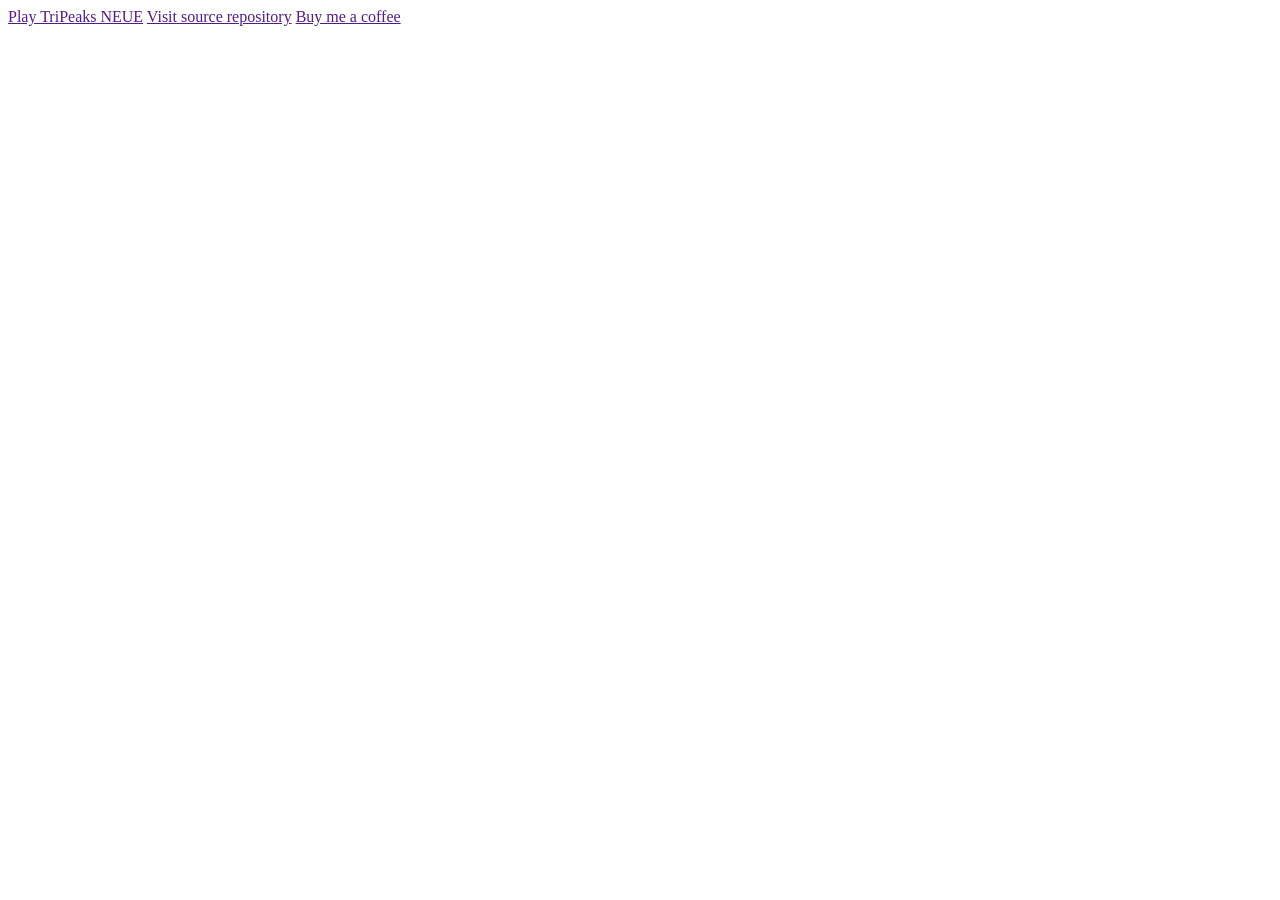
==== index.html @ d0cc9aad "Add index" ====
<!DOCTYPE html>
<html>

<head>
    <meta charset="UTF-8" />
    <title>mimoguz.github.io</title>
</head>

<body>
    <div id="container">
        <div>
            <a href="">Play TriPeaks NEUE</a>
            <a href="">Visit source repository</a>
            <a href="">Buy me a coffee</a>
        </div>
    </div>
</body>

</html>
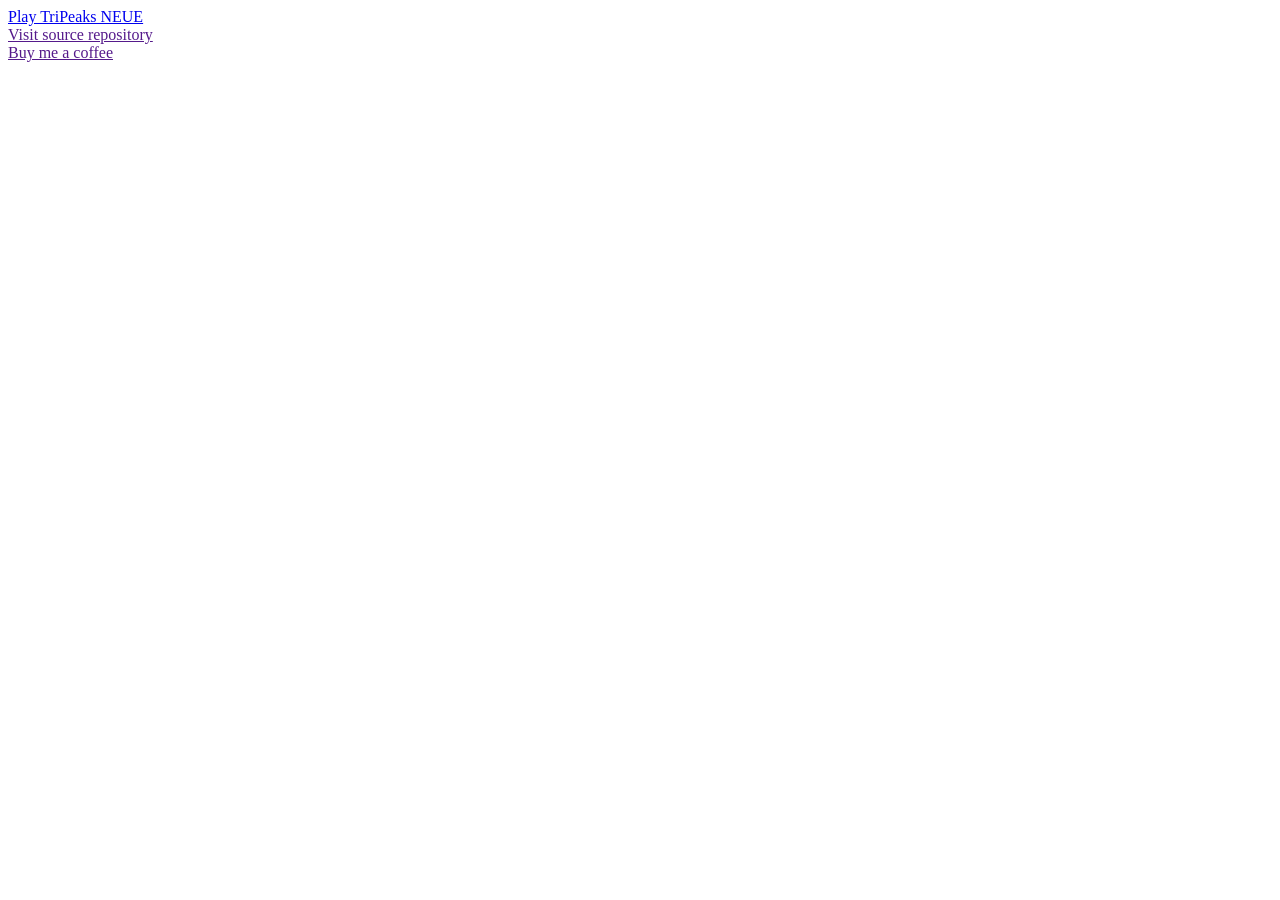
==== commit 0e397a0a: "Add app" ====
--- a/index.html
+++ b/index.html
@@ -9,8 +9,12 @@
 <body>
     <div id="container">
         <div>
-            <a href="">Play TriPeaks NEUE</a>
+            <a href="tripeaks_neue/index.html">Play TriPeaks NEUE</a>
+        </div>
+        <div>
             <a href="">Visit source repository</a>
+        </div>
+        <div>
             <a href="">Buy me a coffee</a>
         </div>
     </div>
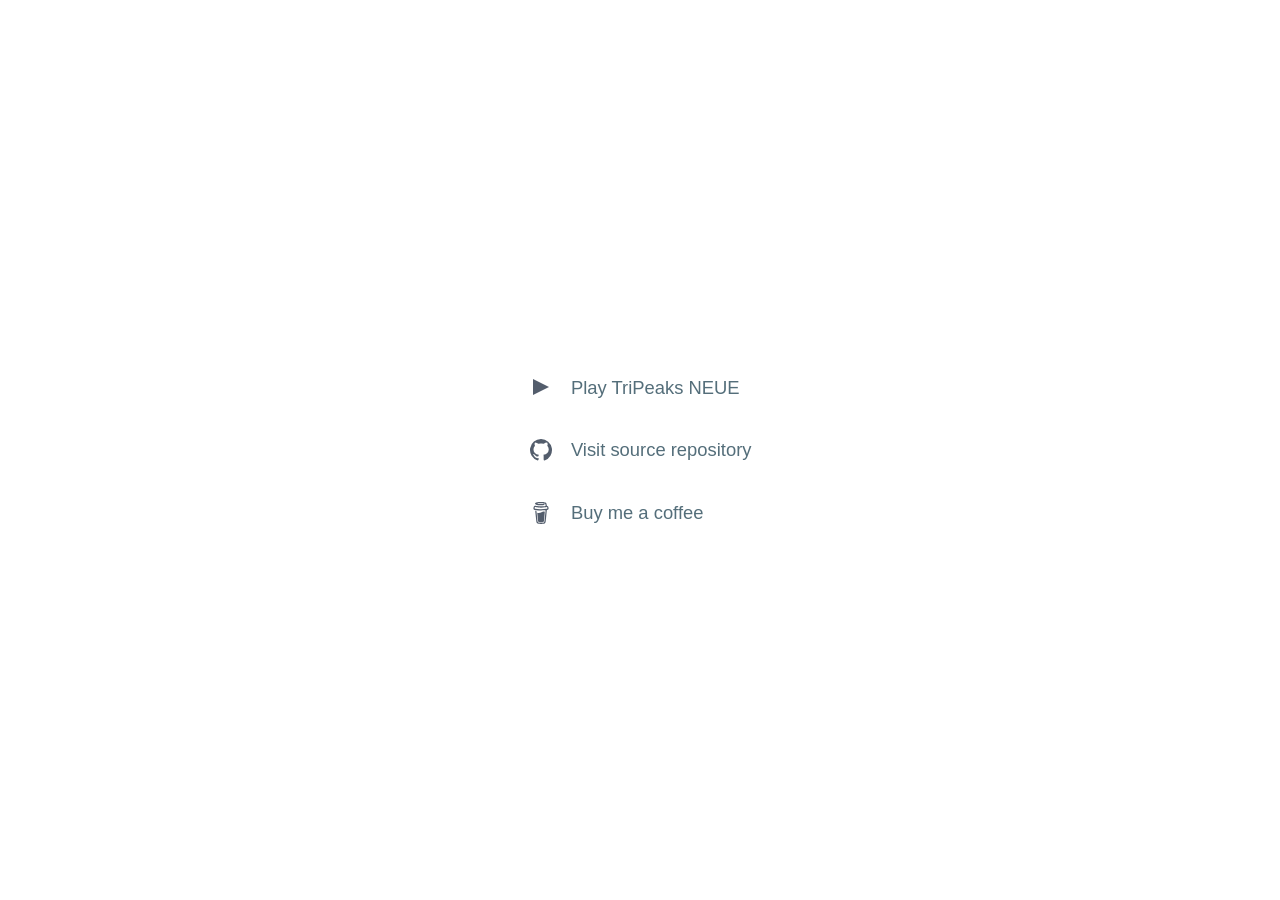
==== commit bc8b7795: "Edit index" ====
--- a/index.html
+++ b/index.html
@@ -3,19 +3,26 @@
 
 <head>
     <meta charset="UTF-8" />
+    <meta name="viewport" content="width=device-width, initial-scale=1.0" />
+    <link rel="stylesheet" href="style.css" />
     <title>mimoguz.github.io</title>
 </head>
 
 <body>
     <div id="container">
-        <div>
-            <a href="tripeaks_neue/index.html">Play TriPeaks NEUE</a>
-        </div>
-        <div>
-            <a href="">Visit source repository</a>
-        </div>
-        <div>
-            <a href="">Buy me a coffee</a>
+        <div id="box">
+            <div class="part">
+                <img src="images/play.svg"></img>
+                <a href="tripeaks_neue/index.html">Play TriPeaks NEUE</a>
+            </div>
+            <div class="part">
+                <img src="images/github.svg"></img>
+                <a href="https://github.com/mimoguz/tripeaks_neue">Visit source repository</a>
+            </div>
+            <div class="part">
+                <img src="images/coffee.svg"></img>
+                <a href="https://buymeacoffee.com/mimoguz">Buy me a coffee</a>
+            </div>
         </div>
     </div>
 </body>
--- a/style.css
+++ b/style.css
@@ -0,0 +1,44 @@
+html, body {
+    margin: 0;
+    height: 100vh;
+}
+
+body {
+    font-family: -apple-system, BlinkMacSystemFont, "Segoe UI", Roboto, Helvetica, Arial, sans-serif, "Apple Color Emoji", "Segoe UI Emoji", "Segoe UI Symbol";
+    font-size: 115%;
+    line-height: 1.4;
+}
+
+#container {
+    height: 100%;
+    display: flex;
+    justify-content: center;
+    align-items: center;
+}
+
+#box {
+    display: flex;
+    flex-direction: column;
+    align-items: left;
+}
+
+.part {
+    display: flex;
+    flex-direction: row;
+    align-items: center;
+    gap: 1em;
+}
+
+.part {
+    padding: 1em 2em;
+}
+
+a {
+    text-decoration: none;
+    color: #546E7A;
+}
+
+a:hover {
+    text-decoration: underline;
+    color: #E53935;
+}
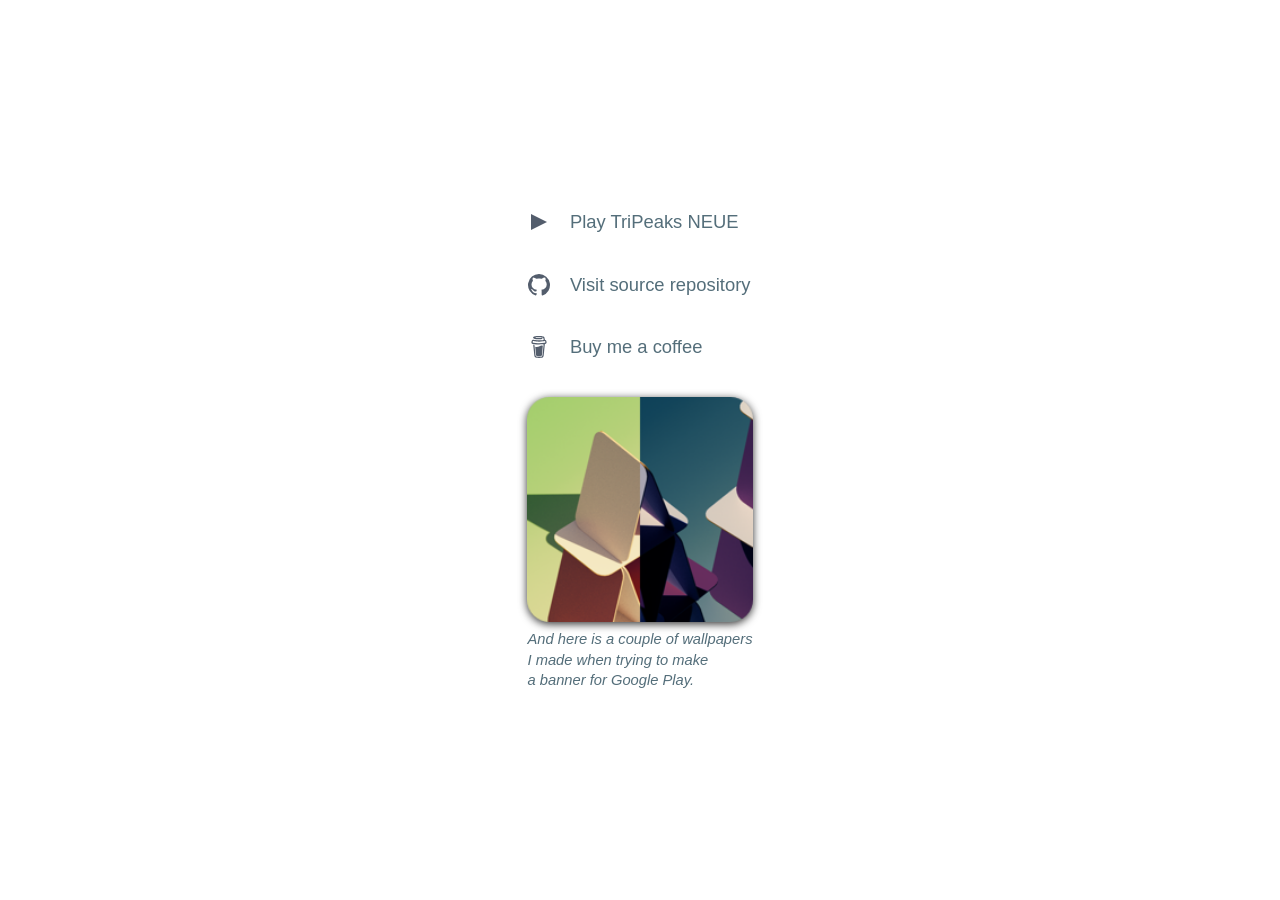
==== commit 0dd045d6: "Add wallpapers" ====
--- a/index.html
+++ b/index.html
@@ -23,6 +23,14 @@
                 <img src="images/coffee.svg"></img>
                 <a href="https://buymeacoffee.com/mimoguz">Buy me a coffee</a>
             </div>
+            <div class="part">
+                <a href="./files/tri_peaks_wallpapers.zip" download>
+                    <span class="link-group">
+                        <img src="images/tripeaks_wallpapers.png" alt="TriPeaks Wallpapers" title="TriPeaks Wallpapers"></img>
+                        <span>And here is a couple of wallpapers<br>I made when trying to make<br>a banner for Google Play.</span>
+                    </span>
+                </a>
+            </div>
         </div>
     </div>
 </body>
--- a/style.css
+++ b/style.css
@@ -33,6 +33,19 @@
     padding: 1em 2em;
 }
 
+.link-group {
+    display: flex;
+    flex-direction: column;
+    align-items: left;
+    gap: 0.5em;
+    font-size: 80%;
+    font-style: italic;
+}
+
+.link-group img {
+    filter: drop-shadow(0 2px 4px #000000d0);
+}
+
 a {
     text-decoration: none;
     color: #546E7A;
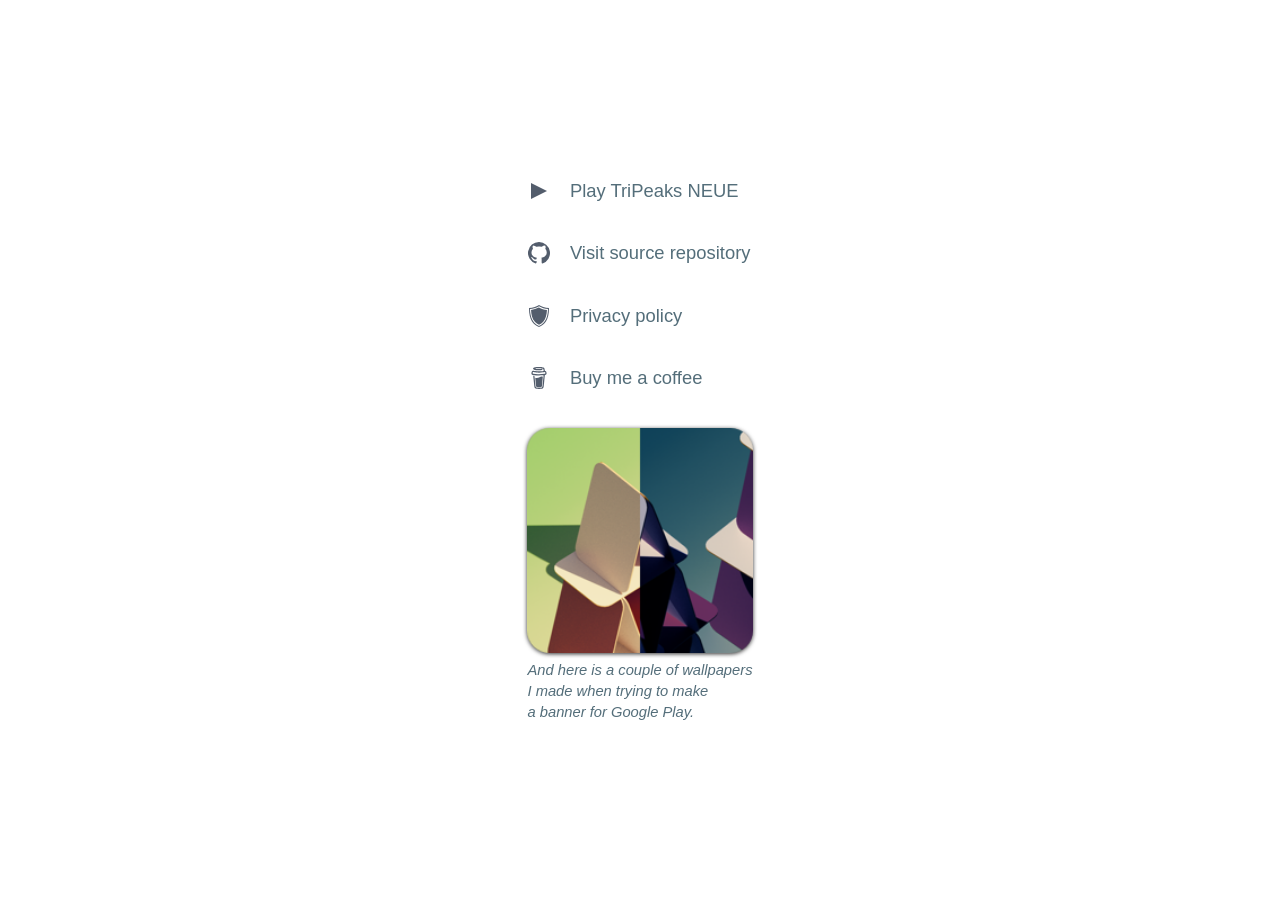
==== commit 91a81abd: "Add privacy policy" ====
--- a/index.html
+++ b/index.html
@@ -19,6 +19,10 @@
                 <img src="images/github.svg"></img>
                 <a href="https://github.com/mimoguz/tripeaks_neue">Visit source repository</a>
             </div>
+             <div class="part">
+                <img src="images/shield.svg"></img>
+                <a href="privacy/index.html">Privacy policy</a>
+            </div>
             <div class="part">
                 <img src="images/coffee.svg"></img>
                 <a href="https://buymeacoffee.com/mimoguz">Buy me a coffee</a>
--- a/style.css
+++ b/style.css
@@ -1,10 +1,22 @@
-html, body {
+html,
+body {
     margin: 0;
     height: 100vh;
 }
 
 body {
-    font-family: -apple-system, BlinkMacSystemFont, "Segoe UI", Roboto, Helvetica, Arial, sans-serif, "Apple Color Emoji", "Segoe UI Emoji", "Segoe UI Symbol";
+    font-family:
+        -apple-system,
+        BlinkMacSystemFont,
+        "Segoe UI",
+        "Adwaita Sans",
+        Roboto,
+        Helvetica,
+        sans-serif,
+        "Apple Color Emoji",
+        "Segoe UI Emoji",
+        "Segoe UI Symbol",
+        "Noto Color Emoji";
     font-size: 115%;
     line-height: 1.4;
 }
@@ -27,10 +39,17 @@
     flex-direction: row;
     align-items: center;
     gap: 1em;
+    padding: 1em 2em;
+
 }
 
-.part {
-    padding: 1em 2em;
+#box > p {
+    max-width: 40em;
+}
+
+#box > h1 {
+    font-size: 1.4em;
+    margin: 0 1em 0 0;
 }
 
 .link-group {
@@ -43,7 +62,7 @@
 }
 
 .link-group img {
-    filter: drop-shadow(0 2px 4px #000000d0);
+    filter: drop-shadow(0 1px 2px #000000d0);
 }
 
 a {
@@ -54,4 +73,4 @@
 a:hover {
     text-decoration: underline;
     color: #E53935;
-}
+}
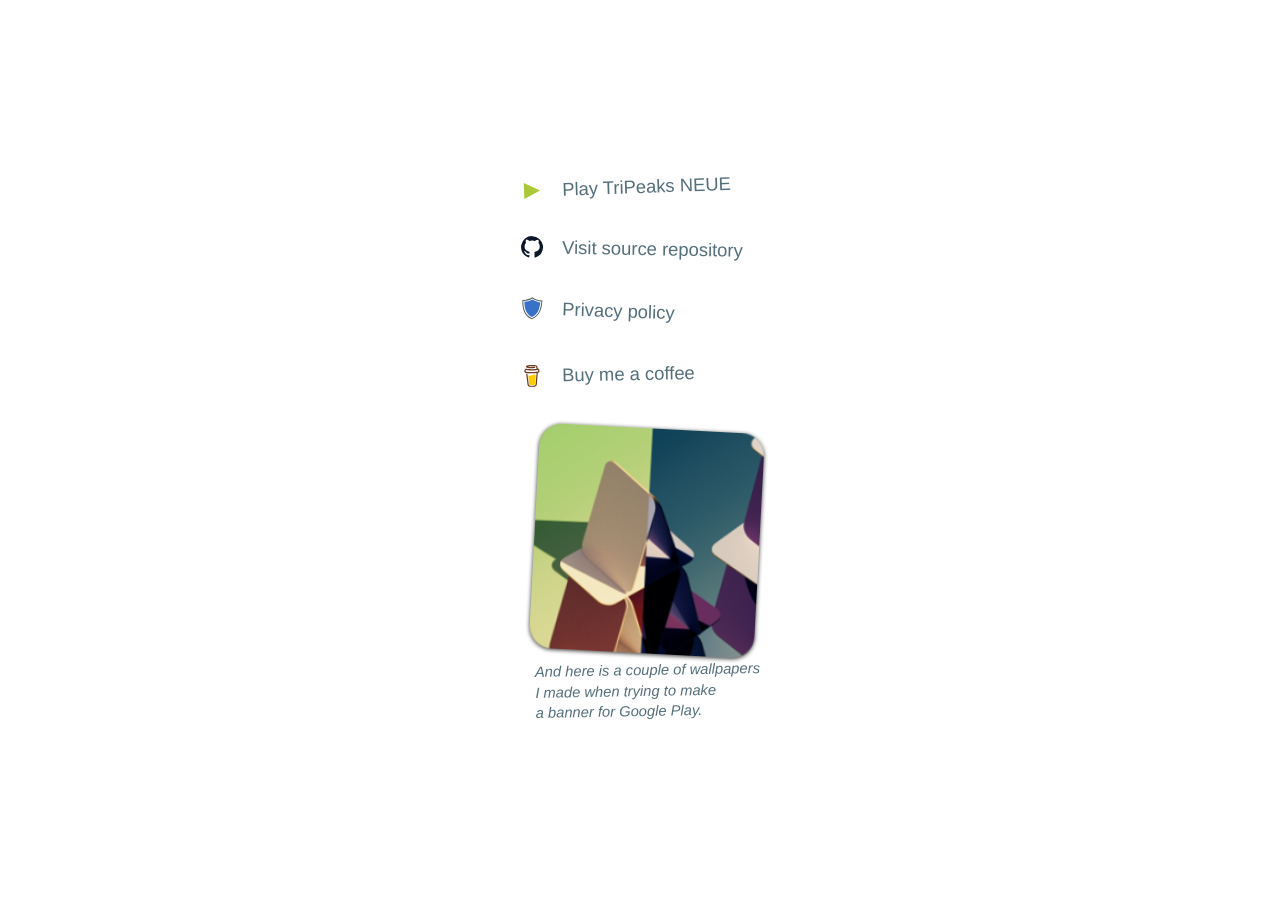
==== commit 39dd9173: "Playing around" ====
--- a/index.html
+++ b/index.html
@@ -21,17 +21,17 @@
             </div>
              <div class="part">
                 <img src="images/shield.svg"></img>
-                <a href="privacy/index.html">Privacy policy</a>
+                <a href="privacy_policy.html">Privacy policy</a>
             </div>
             <div class="part">
                 <img src="images/coffee.svg"></img>
                 <a href="https://buymeacoffee.com/mimoguz">Buy me a coffee</a>
             </div>
             <div class="part">
-                <a href="./files/tri_peaks_wallpapers.zip" download>
+                <a href="./files/tri_peaks_wallpapers.zip" download class="image-link">
                     <span class="link-group">
                         <img src="images/tripeaks_wallpapers.png" alt="TriPeaks Wallpapers" title="TriPeaks Wallpapers"></img>
-                        <span>And here is a couple of wallpapers<br>I made when trying to make<br>a banner for Google Play.</span>
+                        <span class="desc">And here is a couple of wallpapers<br>I made when trying to make<br>a banner for Google Play.</span>
                     </span>
                 </a>
             </div>
--- a/style.css
+++ b/style.css
@@ -40,14 +40,21 @@
     align-items: center;
     gap: 1em;
     padding: 1em 2em;
-
 }
 
-#box > p {
+.part:nth-child(1) { transform: rotate(-2deg); }
+.part:nth-child(2) { transform: rotate(1deg); }
+.part:nth-child(3) { transform: rotate(2deg); }
+.part:nth-child(4) { transform: rotate(-1deg); }
+.part:nth-child(5) { transform: rotate(3deg) translateX(0.3em); }
+.part span.desc { transform: rotate(-4deg) translateX(0.6em); }
+
+p {
     max-width: 40em;
+    display: block;
 }
 
-#box > h1 {
+h1 {
     font-size: 1.4em;
     margin: 0 1em 0 0;
 }
@@ -71,6 +78,10 @@
 }
 
 a:hover {
-    text-decoration: underline;
+    background-color: #eee2b3;
     color: #E53935;
+}
+
+a.image-link {
+    padding: 0.2em 0.4em;
 }
